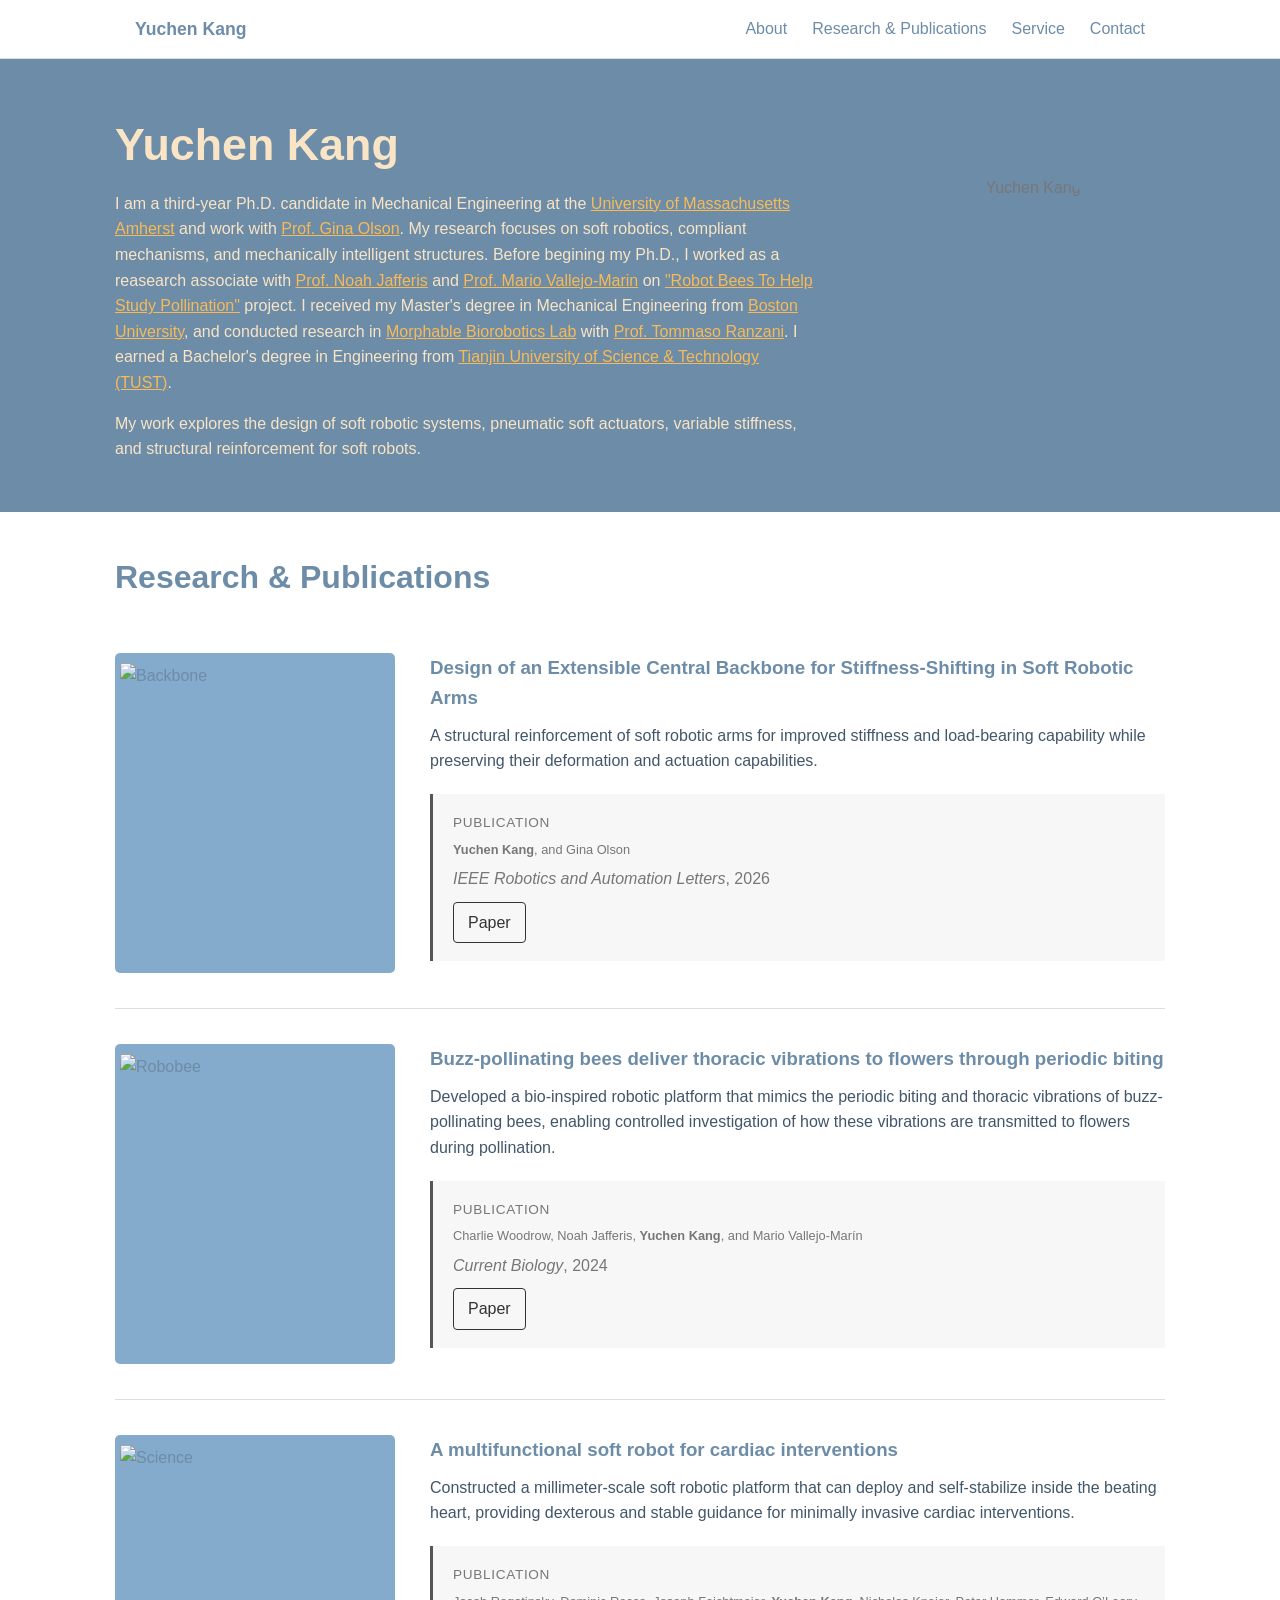
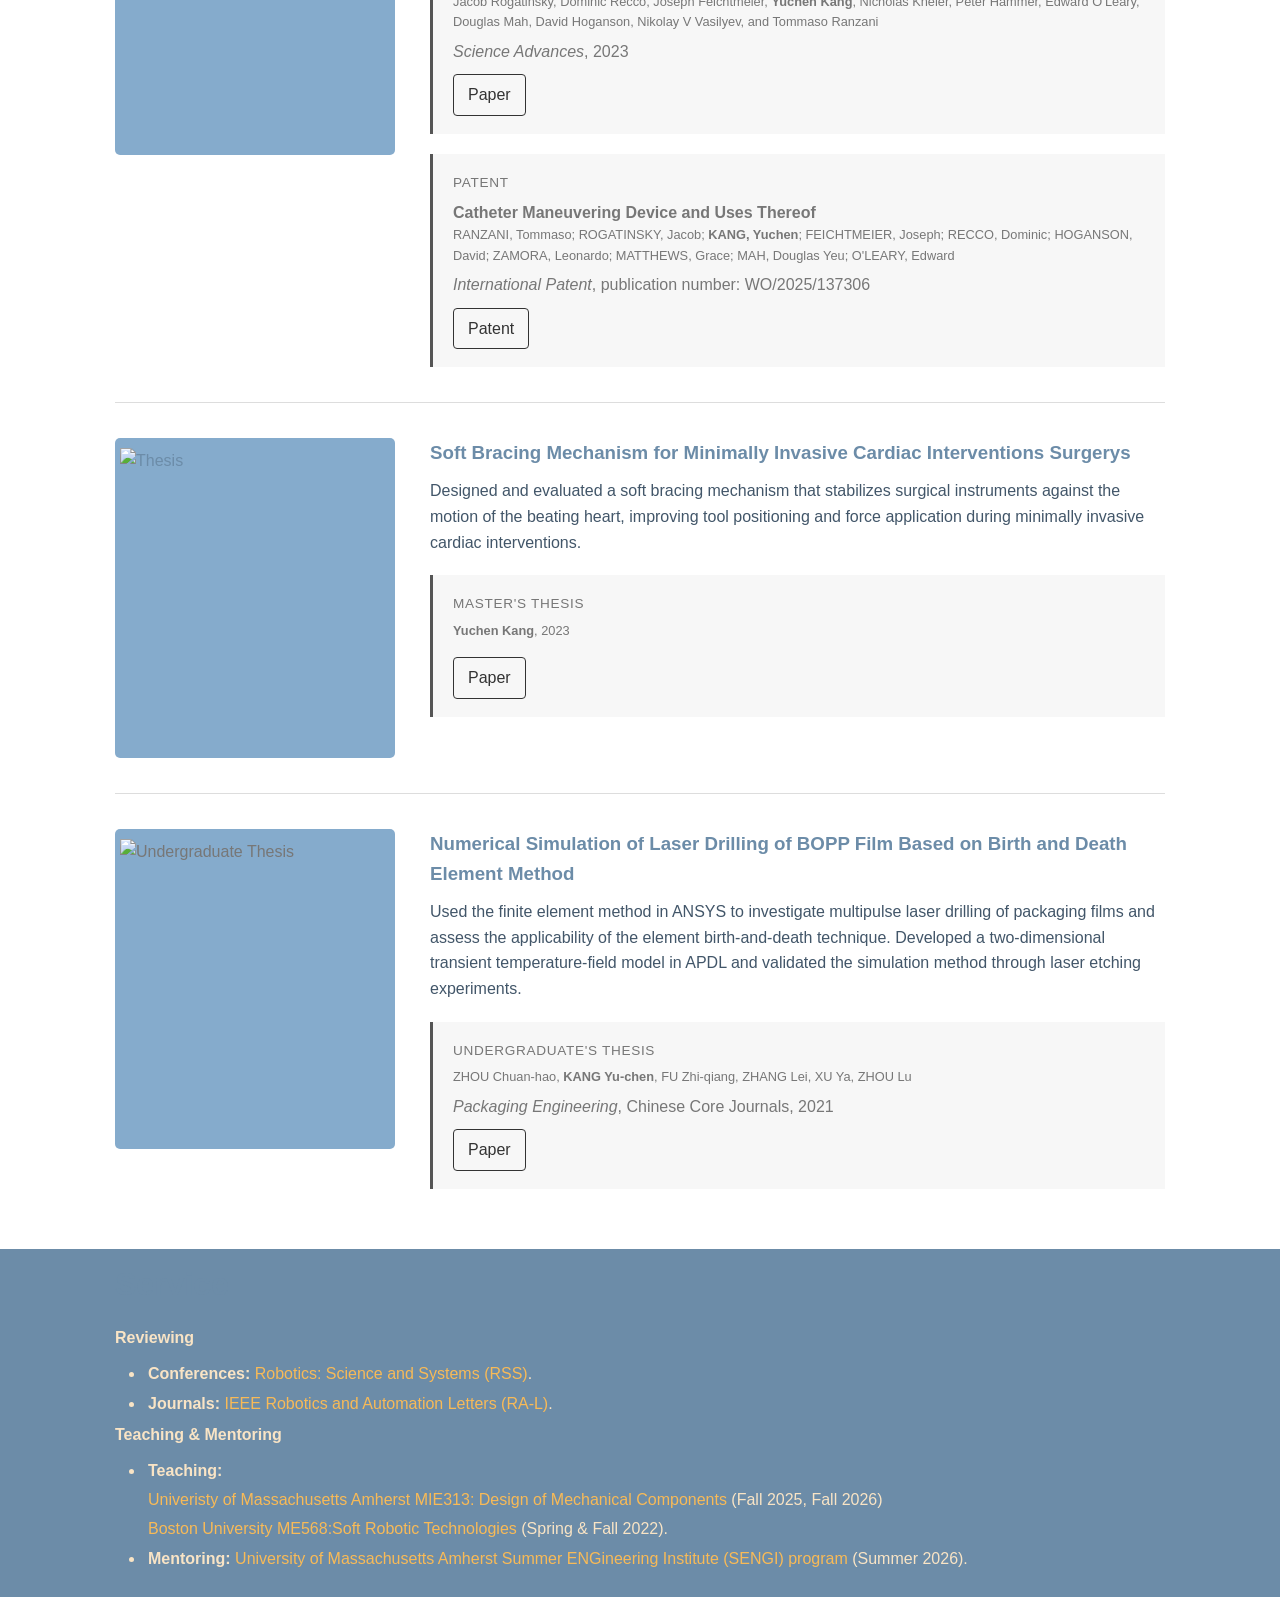
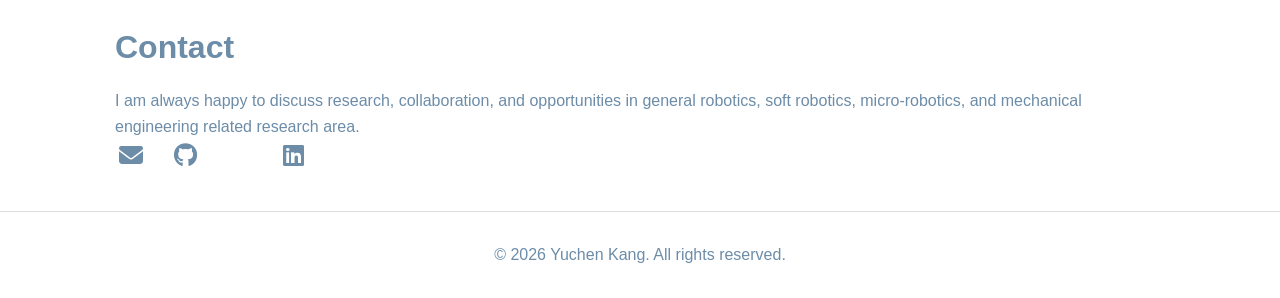
==== index.html @ 154b947e "Update index.html" ====
<!DOCTYPE html>
<html lang="en">
<head>
    <meta charset="UTF-8">
    <meta name="viewport" content="width=device-width, initial-scale=1.0">
    <title>Yuchen Kang</title>
  
    <link rel="stylesheet"
          href="https://cdnjs.cloudflare.com/ajax/libs/font-awesome/6.7.2/css/all.min.css">
    <link rel="stylesheet"
          href="https://cdn.jsdelivr.net/gh/jpswalsh/academicons@1/css/academicons.min.css">
    <link rel="stylesheet" href="style.css">

    <!-- <style> -->
        <!-- /* * {
            box-sizing: border-box;
            margin: 0; -->
            <!-- padding: 0; -->
        <!-- }

        html {
            scroll-behavior: smooth;
        }

        body {
            font-family: Arial, Helvetica, sans-serif;
            line-height: 1.6;
            color: #333;
            background: #fff; -->
        <!-- } */

        /* Navigation */
        /* nav {
            position: sticky;
            top: 0;
            background: white;
            border-bottom: 1px solid #ddd;
            z-index: 1000;
        }

        nav .container {
            display: flex;
            justify-content: space-between;
            align-items: center;
            padding: 15px 20px;
        }

        .nav-name {
            font-weight: bold;
            font-size: 1.1rem;
        } */ -->

        <!-- /* nav ul { -->
            <!-- display: flex;
            list-style: none;
            gap: 25px;
        }

        nav a {
            text-decoration: none;
            color: #333;
        } */

        /* nav a:hover {
            color: #666;
        }

        /* General layout */
        /* .container {
            width: 90%;
            max-width: 1050px;
            margin: auto;
        } -->

        <!-- section { */ 
            /* padding: 70px 0;
        }

        h1 {
            font-size: 2.8rem;
            margin-bottom: 10px;
        }

        h2 {
            font-size: 2rem;
            margin-bottom: 30px;
        }

        h3 {
            margin-bottom: 10px;
        } */

        /* Hero / About */
        /* .hero {
            padding: 100px 0 80px;
            background: #f7f7f7;
        } -->

        <!-- .hero-content {
            display: grid;
            grid-template-columns: 1fr 250px;
            gap: 50px;
            align-items: center;
        } */

        /* .hero-subtitle {
            font-size: 1.25rem;
            color: #666;
            margin-bottom: 25px;
        }

        .hero-text {
            max-width: 700px;
        } */

        /* .profile-placeholder {
            width: 220px;
            height: 220px;
            border-radius: 50%;
            background: #ddd;
            display: flex;
            align-items: center;
            justify-content: center;
            color: #777;
            text-align: center; -->
        <!-- } */
        /* .profile-placeholder img {
            width: 100%;
            height: 100%;
            object-fit: cover;
            display: block; */
      /* } */

        /* Research & Publications */
        .research-item {
            display: grid;
            grid-template-columns: 280px 1fr;
            gap: 35px;
            padding: 35px 0;
            border-bottom: 1px solid #ddd;
        }

        .research-item:last-child {
            border-bottom: none;
        }

        .research-image {
            width: 100%; -->
            <!-- height: 200px;
            background: #eee;
            display: flex;
            align-items: center;
            justify-content: center;
            color: #777;
            border-radius: 5px;
        }

        .research-description {
            margin-bottom: 20px;
        }

        .publication {
            margin-top: 20px;
            padding: 18px 20px;
            background: #f7f7f7;
            border-left: 3px solid #555;
        }

        .publication-label {
            font-size: 0.85rem;
            text-transform: uppercase;
            letter-spacing: 0.05em;
            color: #777;
            margin-bottom: 6px;
        } -->

        <!-- .publication-title {
            font-weight: bold;
            margin-bottom: 5px;
        }

        .publication-links a,
        .button {
            display: inline-block;
            margin-top: 10px;
            margin-right: 8px;
            padding: 7px 14px;
            border: 1px solid #333;
            border-radius: 4px;
            text-decoration: none;
            color: #333;
        }

        .publication-links a:hover,
        .button:hover {
            background: #333;
            color: white;
        }

        /* Research */
        .research-grid {
            display: grid;
            grid-template-columns: repeat(2, 1fr);
            gap: 30px;
        } -->

        <!-- .research-card {
            border: 1px solid #ddd;
            padding: 25px;
            border-radius: 8px;
        }

        .research-image {
            width: 280px;
            height: 200px;
            background: #eee;
            display: flex;
            align-items: center;
            justify-content: center;
            color: #777;
            margin-bottom: 20px;
            border-radius: 5px;
        } -->

        <!-- /* Publications */
        .publication {
            padding: 20px 0;
            border-bottom: 1px solid #ddd;
        }

        .publication:last-child {
            border-bottom: none;
        }

        .publication-title {
            font-size: 1.1rem;
            font-weight: bold;
        }

        .publication-links a,
        .button {
            display: inline-block;
            margin-top: 12px;
            margin-right: 8px;
            padding: 7px 14px;
            border: 1px solid #333;
            border-radius: 4px; -->
            <!-- text-decoration: none;
            color: #333;
        }

        .publication-links a:hover,
        .button:hover {
            background: #333;
            color: white;
        }

        /* Projects */
        .projects-grid {
            display: grid;
            grid-template-columns: repeat(3, 1fr);
            gap: 25px;
        }

        .project-card {
            border: 1px solid #ddd;
            border-radius: 8px;
            padding: 20px;
        } -->

        <!-- .project-image {
            height: 150px;
            background: #eee;
            display: flex;
            align-items: center;
            justify-content: center;
            color: #777;
            margin-bottom: 15px;
            border-radius: 5px;
        }

        /* CV / Contact */
        .cv-section {
            background: #f7f7f7;
        }

        .contact-links {
            margin-top: 20px;
        }

        .contact-links a {
            margin-right: 20px;
            color: #333;
        }

        /* Footer */
        footer { -->
            <!-- padding: 30px 0;
            text-align: center;
            border-top: 1px solid #ddd;
            color: #777;
        }

        /* Mobile */
        @media (max-width: 750px) {
            nav .container {
                flex-direction: column;
                gap: 10px;
            }

            nav ul {
                gap: 12px;
                flex-wrap: wrap;
                justify-content: center;
            }

            .hero-content {
                grid-template-columns: 1fr;
            } -->

            <!-- .profile-placeholder {
                margin: auto;
            }

            .research-item {
                grid-template-columns: 1fr;
            }

            .projects-grid {
                grid-template-columns: 1fr;
            }

            h1 {
                font-size: 2.2rem;
            }
        } -->
    <!-- </style> -->
</head>

<body>

    <!-- Navigation -->
    <nav>
        <div class="container">
            <div class="nav-name">Yuchen Kang</div>

            <ul>
                <li><a href="#about">About</a></li>
                <li><a href="#research">Research &amp; Publications</a></li>
                <!-- <li><a href="#projects">Projects</a></li> -->
                <!-- <li><a href="#cv">CV</a></li> -->
                <li><a href="#service">Service</a></li>
                <li><a href="#contact">Contact</a></li>
            </ul>
        </div>
    </nav>


    <!-- About / Hero -->
    <section id="about" class="hero">
        <div class="container hero-content">

            <div class="hero-text">
                <h1>Yuchen Kang</h1>

                <!-- <p class="hero-subtitle">
                    Ph.D. candidate in Mechanical Engineering<br>
                    <a  
                        href="https://www.umass.edu/ours/"
                        target="_blank"
                        rel="noopener noreferrer">University of Massachusetts Amherst</a>
                </p> -->

                <p>
                    I am a third-year Ph.D. candidate in Mechanical Engineering at the
                    <a  class="bio-link"
                        href="https://www.umass.edu/ours/"
                        target="_blank"
                        rel="noopener noreferrer">University of Massachusetts Amherst</a> and work with 
                    <a  class="bio-link"
                        href="https://www.umass.edu/robotics/people/gina-olson"
                        target="_blank"
                        rel="noopener noreferrer">Prof. Gina Olson</a>. My research focuses
                    on soft robotics, compliant mechanisms, and mechanically
                    intelligent structures. Before begining my Ph.D., I worked as a reasearch associate with 
                    <a class="bio-link"
                        href="https://www.uml.edu/engineering/electrical-computer/faculty/jafferis-noah.aspx"
                        target="_blank"
                        rel="noopener noreferrer">Prof. Noah Jafferis</a> and 
                    <a class="bio-link"
                        href="https://www.uu.se/en/contact-and-organisation/staff?query=N22-1419"
                        target="_blank"
                        rel="noopener noreferrer">Prof. Mario Vallejo-Marin</a> on 
                        <a class="bio-link"
                        href="https://www.uml.edu/news/press-releases/2022/jafferisresearchrelease040822.aspx"
                        target="_blank"
                        rel="noopener noreferrer">"Robot Bees To Help Study Pollination"</a> project.
                    I received my Master's degree in Mechanical Engineering from 
                    <a class="bio-link"
                        href="https://www.bu.edu/eng/"
                        target="_blank"
                        rel="noopener noreferrer">Boston University</a>, and conducted research in
                    <a class="bio-link"
                        href="https://sites.bu.edu/ranzani-lab/"
                        target="_blank"
                        rel="noopener noreferrer">
                    Morphable Biorobotics Lab</a> with
                    <a class="bio-link"
                        href="https://www.bu.edu/eng/profile/tommaso-ranzini-phd/"
                        target="_blank"
                        rel="noopener noreferrer">
                    Prof. Tommaso Ranzani</a>. I earned a Bachelor's degree in Engineering from 
                    <a class="bio-link"
                        href="https://en.tust.edu.cn/"
                        target="_blank"
                        rel="noopener noreferrer">Tianjin University of Science & Technology (TUST)</a>.
                </p>

                <p style="margin-top: 15px;">
                    My work explores the design of soft robotic systems,
                    pneumatic soft actuators, variable stiffness, and
                    structural reinforcement for soft robots.
                </p>
            </div>

            <!-- Replace this with your profile photo -->
            <div class="profile-placeholder">
                <img src="images/profile.jpg" alt="Yuchen Kang">
            </div>

        </div>
    </section>


    <!-- Research & Publications -->
    <section id="research">
        <div class="container">

            <h2>Research &amp; Publications</h2>

            <div class="research-item">
                <div class="research-image">
                    <img src="images/backbone_paper.png"
                         alt="Backbone">
                </div>
                <div>
                    <h3>Design of an Extensible Central Backbone for Stiffness-Shifting in Soft Robotic Arms</h3>
                    <p class="research-description">
                        A structural reinforcement of soft robotic arms for improved stiffness and load-bearing capability while preserving their deformation and actuation capabilities.
                    </p>
                    <div class="publication">
                        <div class="publication-label">Publication</div>
                        <div class="publication-title">
                        <p><strong>Yuchen Kang</strong>, and Gina Olson</p></div>
                        <p><em>IEEE Robotics and Automation Letters</em>, 2026</p>
                        <div class="publication-links">
                            <a href="10.1109/LRA.2026.3728346" target="_blank">Paper</a>
                            <!-- <a href="#" target="_blank">Video</a> -->
                            <!-- <a href="#" target="_blank">Code</a> -->
                        </div>
                    </div>
                </div>
            </div>

            <div class="research-item">
                <div class="research-image">
                    <img src="images/robobee.png"
                         alt="Robobee">
                </div>
                <div>
                    <h3>Buzz-pollinating bees deliver thoracic vibrations to flowers through periodic biting</h3>
                    <p class="research-description">
                        Developed a bio-inspired robotic platform that mimics the periodic biting and thoracic vibrations of buzz-pollinating bees, enabling controlled investigation of how these vibrations are transmitted to flowers during pollination.
                    </p>
                    <div class="publication">
                        <div class="publication-label">Publication</div>
                        <div class="publication-title">
                        <p>Charlie Woodrow, Noah Jafferis, <strong>Yuchen Kang</strong>, and Mario Vallejo-Marín</p></div>
                        <p><em>Current Biology</em>, 2024</p>
                        <div class="publication-links">
                            <a href="https://www.cell.com/current-biology/fulltext/S0960-9822(24)00947-3" target="_blank">Paper</a>
                        </div>
                    </div>
                </div>
            </div>
             
            <div class="research-item">
                <div class="research-image">
                    <img src="images/sciadv.2023.9.issue-43.cover.jpg"
                         alt="Science">
                </div>
                <div>      
                    <h3>A multifunctional soft robot for cardiac interventions</h3>
                    <p class="research-description">
                       Constructed a millimeter-scale soft robotic platform that can deploy and self-stabilize inside the beating heart, providing dexterous and stable guidance for minimally invasive cardiac interventions.
                    </p>
                    <div class="publication">
                        <div class="publication-label">Publication</div>
                        <div class="publication-title">
                        <p>Jacob Rogatinsky, Dominic Recco, Joseph Feichtmeier, <strong>Yuchen Kang</strong>, Nicholas Kneier, Peter Hammer, Edward O’Leary, Douglas Mah, David Hoganson, Nikolay V Vasilyev, and Tommaso Ranzani</p></div>
                        <p><em>Science Advances</em>, 2023</p>
                        <div class="publication-links">
                            <a href="https://www.science.org/doi/full/10.1126/sciadv.adi5559" target="_blank">Paper</a>
                        </div>
                    </div>
                    <div class="publication">
                            <div class="publication-label">Patent</div>
                            <div><strong>Catheter Maneuvering Device and Uses Thereof</strong></div>
                            <div class="publication-title">
                            <p>
                                RANZANI, Tommaso; ROGATINSKY, Jacob; <strong>KANG, Yuchen</strong>; FEICHTMEIER, Joseph; RECCO, Dominic; HOGANSON, David; ZAMORA, Leonardo; MATTHEWS, Grace; MAH, Douglas Yeu; O'LEARY, Edward
                            </p>
                            </div>
                            <p><em>International Patent</em>,  publication number: WO/2025/137306</p>
                            <div class="publication-links">
                                <a href="https://patentscope.wipo.int/search/en/WO2025137306"
                                    target="_blank">
                                    Patent
                                </a>
                            </div>
                     </div>
                 </div>
            </div>
            
            
            <div class="research-item">
                <div class="research-image">
                    <img src="images/thesis.png" alt="Thesis">
                </div>
                <div>
                    <h3>Soft Bracing Mechanism for Minimally Invasive Cardiac Interventions Surgerys</h3>
                    <p class="research-description">
                        Designed and evaluated a soft bracing mechanism that stabilizes surgical instruments against the motion of the beating heart, improving tool positioning and force application during minimally invasive cardiac interventions.
                    </p>
                    <div class="publication">
                        <div class="publication-label">Master's thesis</div>
                        <div class="publication-title">
                        <p><strong>Yuchen Kang</strong>, 2023</p></div>
                        <div class="publication-links">
                            <a href="https://www.proquest.com/docview/2768177286?pq-origsite=gscholar&fromopenview=true&sourcetype=Dissertations%20&%20Theses" target="_blank">Paper</a>
                        </div>
                    </div>
                </div>
            </div>

            <div class="research-item">
                <div class="research-image">
                    <img src="images/bopp.png" alt="Undergraduate Thesis">
                </div>
                <div>
                    <h3>Numerical Simulation of Laser Drilling of BOPP Film Based on Birth and Death Element Method</h3>
                    <p class="research-description">
                        Used the finite element method in ANSYS to investigate multipulse laser drilling of packaging films and assess the applicability of the element birth-and-death technique. Developed a two-dimensional transient temperature-field model in APDL and validated the simulation method through laser etching experiments.
                    </p>
                    <div class="publication">
                        <div class="publication-label">Undergraduate's thesis</div>
                        <div class="publication-title">
                        <p>ZHOU Chuan-hao, <strong>KANG Yu-chen</strong>, FU Zhi-qiang, ZHANG Lei, XU Ya, ZHOU Lu</p></div>
                        <p><em>Packaging Engineering</em>, Chinese Core Journals, 2021</p>
                        <div class="publication-links">
                            <a href="https://oversea.cnki.net/kcms2/article/abstract?v=wFrtWXqGzUhychudD2JCOenixJmHWMv2XkdegIuMVv5eLd5_k2mVjsaojWf-9cwwxvvya5XC_LVUVm7RW2AKgNwkItz39gXMr56CwcEzXyWSeuTJ0NJ7NlQIEg6zBd9N2w-OHBtiRdesmRjuOSsp_u--F6hsxxRRIIqCn3WGa94=&uniplatform=OVERSEA&language=CHS" target="_blank">Paper</a>
                        </div>
                    </div>
                </div>
            </div>

            
        </div>
    </section>


    <!-- Projects -->
    <!-- <section id="projects"> -->
        <!-- <div class="container"> -->

            <!-- <h2>Projects</h2> -->

            <!-- <div class="projects-grid"> -->

                <!-- <div class="project-card"> -->

                    <!-- <div class="project-image"> -->
                        <!-- Project Image -->
                    <!-- </div> -->

                    <!-- <h3>Soft Robotic Arm</h3> -->

                    <!-- <p> -->
                        <!-- A fluid-driven soft robotic arm with a passive -->
                        <!-- extensible central backbone for stiffness-pressure -->
                        <!-- decoupling. -->
                    <!-- </p> -->

                <!-- </div> -->


                <!-- <div class="project-card"> -->

                    <!-- <div class="project-image"> -->
                        <!-- Project Image -->
                    <!-- </div> -->

                    <!-- <h3>McKibben Actuator</h3> -->

                    <!-- <p> -->
                        <!-- Design and characterization of pneumatic artificial -->
                        <!-- muscles for soft robotic applications. -->
                    <!-- </p> -->

                <!-- </div> -->


                <!-- <div class="project-card"> -->

                    <!-- <div class="project-image"> -->
                        <!-- Project Image -->
                    <!-- </div> -->

                    <!-- <h3>[Future Project]</h3> -->

                    <!-- <p> -->
                        <!-- Add another research project, class project, or -->
                        <!-- engineering project here. -->
                    <!-- </p> -->

                <!-- </div> -->

            <!-- </div> -->
        <!-- </div> -->
    <!-- </section> -->


    <!-- CV -->
    <!-- <section id="cv" class="cv-section"> -->
        <!-- <div class="container"> -->

            <!-- <h2>Curriculum Vitae</h2> -->

            <!-- <p> -->
                <!-- Download my CV for a detailed overview of my research, -->
                <!-- education, publications, and experience. -->
            <!-- </p> -->

            <!-- Put your CV PDF in the same repository -->
            <!-- <a class="button" href="files/Yuchen_CV.pdf" target="_blank"> -->
                <!-- Download CV -->
            <!-- </a> -->

        <!-- </div> -->
    <!-- </section> -->

    <!-- Service -->
    <section id="service">
        <div class="container">
            <h2>Service</h2>
    <div class="service-section">
        <h4>Reviewing</h4>

        <ul class="service-list">
          <li>
            <strong>Conferences:</strong>
            <a href="https://roboticsconference.org/"
               target="_blank"
               rel="noopener noreferrer">Robotics: Science and Systems (RSS)</a>.
          </li>

          <li>
            <strong>Journals:</strong>
            <a href="https://www.ieee-ras.org/publications/ra-l/"
               target="_blank"
               rel="noopener noreferrer">IEEE Robotics and Automation Letters (RA-L)</a>.
          </li>
        </ul>

        <h4>Teaching &amp; Mentoring</h4>

        <ul class="service-list">
         <li>
            <strong>Teaching:</strong>
            <div class="course-list">
                 <div class="course-item">
                    <a href="https://www.coursicle.com/umass/courses/MIENG/313/"
                       target="_blank"
                       rel="noopener noreferrer">Univeristy of Massachusetts Amherst MIE313: Design of Mechanical Components</a> (Fall 2025, Fall 2026)
                 </div>

                 <div class="course-item">
                    <a href="https://www.bu.edu/academics/eng/courses/eng-me-568/"
                       target="_blank"
                       rel="noopener noreferrer">Boston University ME568:Soft Robotic Technologies</a> (Spring & Fall 2022).
                 </div>
            </div>
         </li>

         <li>
            <strong>Mentoring:</strong>
            <a href="https://www.umass.edu/uww/pre-college/residential/summer-engineering-institute-engineering"
               target="_blank"
               rel="noopener noreferrer">University of Massachusetts Amherst Summer ENGineering Institute (SENGI) program</a> (Summer 2026).
         </li>
     </ul>
    </div>
</div>
</section>
    
    <!-- Contact -->
    <section id="contact">
        <div class="container">

            <h2>Contact</h2>

            <p>
                I am always happy to discuss research, collaboration,
                and opportunities in general robotics, soft robotics, micro-robotics,
                and mechanical engineering related research area.
            </p>

            <!-- <div class="contact-links">
                <a href="yuchenkang@umass.edu">Email</a>

                <a href="https://github.com/YuchenKK" target="_blank">
                    GitHub
                </a>

                <a href="https://scholar.google.com/citations?user=WYPKLc0AAAAJ&hl=en" target="_blank">
                    Google Scholar
                </a>

                <a href="#" target="_blank">
                    LinkedIn
                </a>
            </div> -->
            <div class="contact-links">
                <a href="yuchenkang@umass.edu"
                   aria-label="Email"
                   title="Email">
                    <i class="fa-solid fa-envelope"></i>
                </a>

                <a href="https://github.com/YuchenKK"
                   target="_blank"
                   rel="noopener noreferrer"
                   aria-label="GitHub"
                   title="GitHub">
                    <i class="fa-brands fa-github"></i>
                </a>

                <a href="https://scholar.google.com/citations?user=WYPKLc0AAAAJ&amp;hl=en"
                   target="_blank"
                   rel="noopener noreferrer"
                   aria-label="Google Scholar"
                   title="Google Scholar">
                    <i class="ai ai-google-scholar"></i>
                </a>

                <a href="YOUR_LINKEDIN_URL"
                   target="_blank"
                   rel="noopener noreferrer"
                   aria-label="LinkedIn"
                   title="LinkedIn">
                    <i class="fa-brands fa-linkedin"></i>
                </a>
            </div>

        </div>
    </section>


    <!-- Footer -->
    <footer>
        <div class="container">
            © 2026 Yuchen Kang. All rights reserved.
        </div>
    </footer>

</body>
</html>
---- style.css ----
/* ========================================
   GLOBAL
   ======================================== */

* {
    box-sizing: border-box;
    margin: 0;
    padding: 0;
}

html {
    scroll-behavior: smooth;
}

body {
    font-family: Georgia, Helvetica, sans-serif;
   /* Helvetica, */
    line-height: 1.6;
    /* color: #f9e4c5; */
    color: #6c8ca8;
    background: #fff;
}

.container {
    width: 90%;
    max-width: 1050px;
    margin: auto;
    color: #6c8ca8;
}

section {
    padding: 40px 0;
    /* margin-bottom: 15px; */
}


/* ========================================
   NAVIGATION
   ======================================== */

nav {
    position: sticky;
    top: 0;
    background: white;
    border-bottom: 1px solid #ddd;
    z-index: 1000;
}

nav .container {
    display: flex;
    justify-content: space-between;
    align-items: center;
    padding: 15px 20px;
}

.nav-name {
    font-weight: bold;
    font-size: 1.1rem;
}

nav ul {
    display: flex;
    list-style: none;
    gap: 25px;
}

nav a {
    text-decoration: none;
    color: #6c8ca8;
}

nav a:hover {
    color: #6c8ca8;
}


/* ========================================
   HEADINGS
   ======================================== */

h1 {
    font-size: 2.8rem;
    margin-bottom: 10px;
}

h2 {
    font-size: 2rem;
    margin-bottom: 15px;
    color: #6c8ca8;
}

h3 {
    margin-bottom: 10px;
    color: #6c8ca8;
}

#service h3 {
    color: #f9e4c5;
}

h4 {
    margin-bottom: 10px;
    color: #f9e4c5;
}


#research {
    padding-bottom: 25px;
}

#service {
    padding-top: 25px;
    padding-bottom: 25px;
}

#contact {
    padding-top: 25px;
}
/* ========================================
   HERO / ABOUT
   ======================================== */
/* .title-name {
    font-family: Georgia, "Times New Roman", serif;
    font-size: 48px;
    font-weight: 700;
    font-style: italic;
    color: #105666;
} */

/* .profile-name {
    font-family: Georgia, "Times New Roman", serif;
    font-size: 3rem;
    font-weight: 700;
    letter-spacing: -0.02em;
    color: #105666;
} */

.hero {
    padding: 50px 0 50px;
    /* background: #f7f7f7;*/
    background: #6c8ca8
}

.hero-content {
    display: grid;
    grid-template-columns: 1fr 250px;
    gap: 50px;
    align-items: center;
}

.hero-text {
    max-width: 700px;
    color: #f9e4c5;
}

.hero-subtitle a,
.hero-subtitle a:visited{
    font-size: 1.25rem;
    color: #f8ba57;
    margin-bottom: 25px;
}

/* .hero-subtitle a:hover {
    color: #839958;
} */

.bio-link,
.bio-link:visited {
    color: #f8ba57;
    text-decoration: underline;
}

/* Profile photo placeholder */

.profile-placeholder {
    width: 220px;
    height: 220px;
    /* border-radius: 50%; */
    /* background: #ddd; */

    display: flex;
    align-items: center;
    justify-content: center;

    color: #777;
    text-align: center;

    overflow: hidden;
}


/* If you later add an actual profile image */

.profile-placeholder img {
    width: 220px;
    height: 220px;
    object-fit: cover;
   border-radius: 50%;
}


/* ========================================
   RESEARCH & PUBLICATIONS
   ======================================== */

.research-item {
    display: grid;
    grid-template-columns: 280px 1fr;
    gap: 35px;

    padding: 35px 0;

    border-bottom: 1px solid #ddd;
    align-items: start;
}

.research-item:last-child {
   color: #777;
    border-bottom: none;
}


/* ========================================
   RESEARCH IMAGE
   ======================================== */

/*
   THIS CONTROLS THE SIZE OF YOUR
   RESEARCH IMAGES.

   Change height: 200px if you want
   them taller or shorter.
*/

.research-image {
    width: 280px;
    height: 320px;
    /* background: #eee; */
    background: #85abcc;
    display: flex;
    align-items: center;
    justify-content: center;
    border-radius: 5px;
    overflow: hidden;
}

.research-image img {
    width: 270px;
    height: 300px;
    object-fit: contain;
    display: block;
}


/*
   If you want the images to fill the
   entire box and crop slightly, use:

   object-fit: cover;
*/


/* ========================================
   RESEARCH DESCRIPTION
   ======================================== */

.research-description {
    margin-bottom: 20px;
   color: #425669;
    font-family: Arial, Helvetica, sans-serif;
}


/* ========================================
   PUBLICATION
   ======================================== */

.publication {
    margin-top: 20px;
    padding: 18px 20px;
    color: #777;

    background: #f7f7f7;
    border-left: 3px solid #555;
}

.publication-label {
    font-size: 0.85rem;
    text-transform: uppercase;
    letter-spacing: 0.05em;

    color: #777;

    margin-bottom: 6px;
}

.publication-title {
    font-size: 0.8rem;
    font-family: Arial, Helvetica, sans-serif;
    /* font-weight: bold; */
    color: #777;
    margin-bottom: 6px;
}


/* Publication buttons */

.publication-links a,
.button {
    display: inline-block;

    margin-top: 10px;
    margin-right: 8px;

    padding: 7px 14px;

    border: 1px solid #333;
    border-radius: 4px;

    text-decoration: none;
    color: #333;
}

.publication-links a:hover,
.button:hover {
    background: #333;
    color: white;
}


/* ========================================
   CV
   ======================================== */

.cv-section {
    background: #f7f7f7;
}


/* ========================================
   CONTACT
   ======================================== */

/* .contact-links {
    margin-top: 20px;
}

.contact-links a {
    margin-right: 20px;
    color: #333;
} */

.contact-links {
    display: flex;
    gap: 22px;
    align-items: center;
}

.contact-links a,
/* .contact-links a:visited {
    color: #6c8ca8;
    font-size: 2rem;
    text-decoration: none;
} */
.contact-links a:visited,
.contact-links a:hover {
    display: inline-flex;
    align-items: center;
    justify-content: center;

    width: 32px;
    height: 32px;
    font-size: 24px;
    line-height: 1;
    
    color: #6c8ca8;
    text-decoration: none;
}

.contact-links a:hover {
    color: #6c8ca8;
}
/* ========================================
   SERVICE
   ======================================== */
#service {
    background-color: #6c8ca8;
    padding: 10px 0 20px;
}

.service-section {
    padding: 0;
    background-color: transparent;
}

.service-list {
    padding-left: 30px;
    margin: 0;
}

.service-list li {
    margin-bottom: 5px;
    padding-left: 3px;
    color: #f9e4c5;
}

.service-list li::marker {
    color: #f9e4c5;
}

.service-list a,
.service-list a:visited {
    color: #f8ba57;
    text-decoration: none;
}

.service-list a:hover {
    color: #f8ba57;
    text-decoration: underline;
}

.course-list {
    margin-top: 4px;
    text-align: left;
}

.course-item {
    display: block;
    margin-bottom: 3px;
}
/* ========================================
   FOOTER
   ======================================== */

footer {
    padding: 30px 0;

    text-align: center;

    border-top: 1px solid #ddd;

    color: #777;
}


/* ========================================
   MOBILE
   ======================================== */

@media (max-width: 750px) {

    nav .container {
        flex-direction: column;
        gap: 10px;
    }

    nav ul {
        gap: 12px;
        flex-wrap: wrap;
        justify-content: center;
    }

    .hero-content {
        grid-template-columns: 1fr;
    }

    .profile-placeholder {
        margin: auto;
    }

    .research-item {
        grid-template-columns: 1fr;
    }

    /*
       Research images become wider
       on mobile screens.
    */

    .research-image {
        height: 250px;
    }

    h1 {
        font-size: 2.2rem;
    }
}
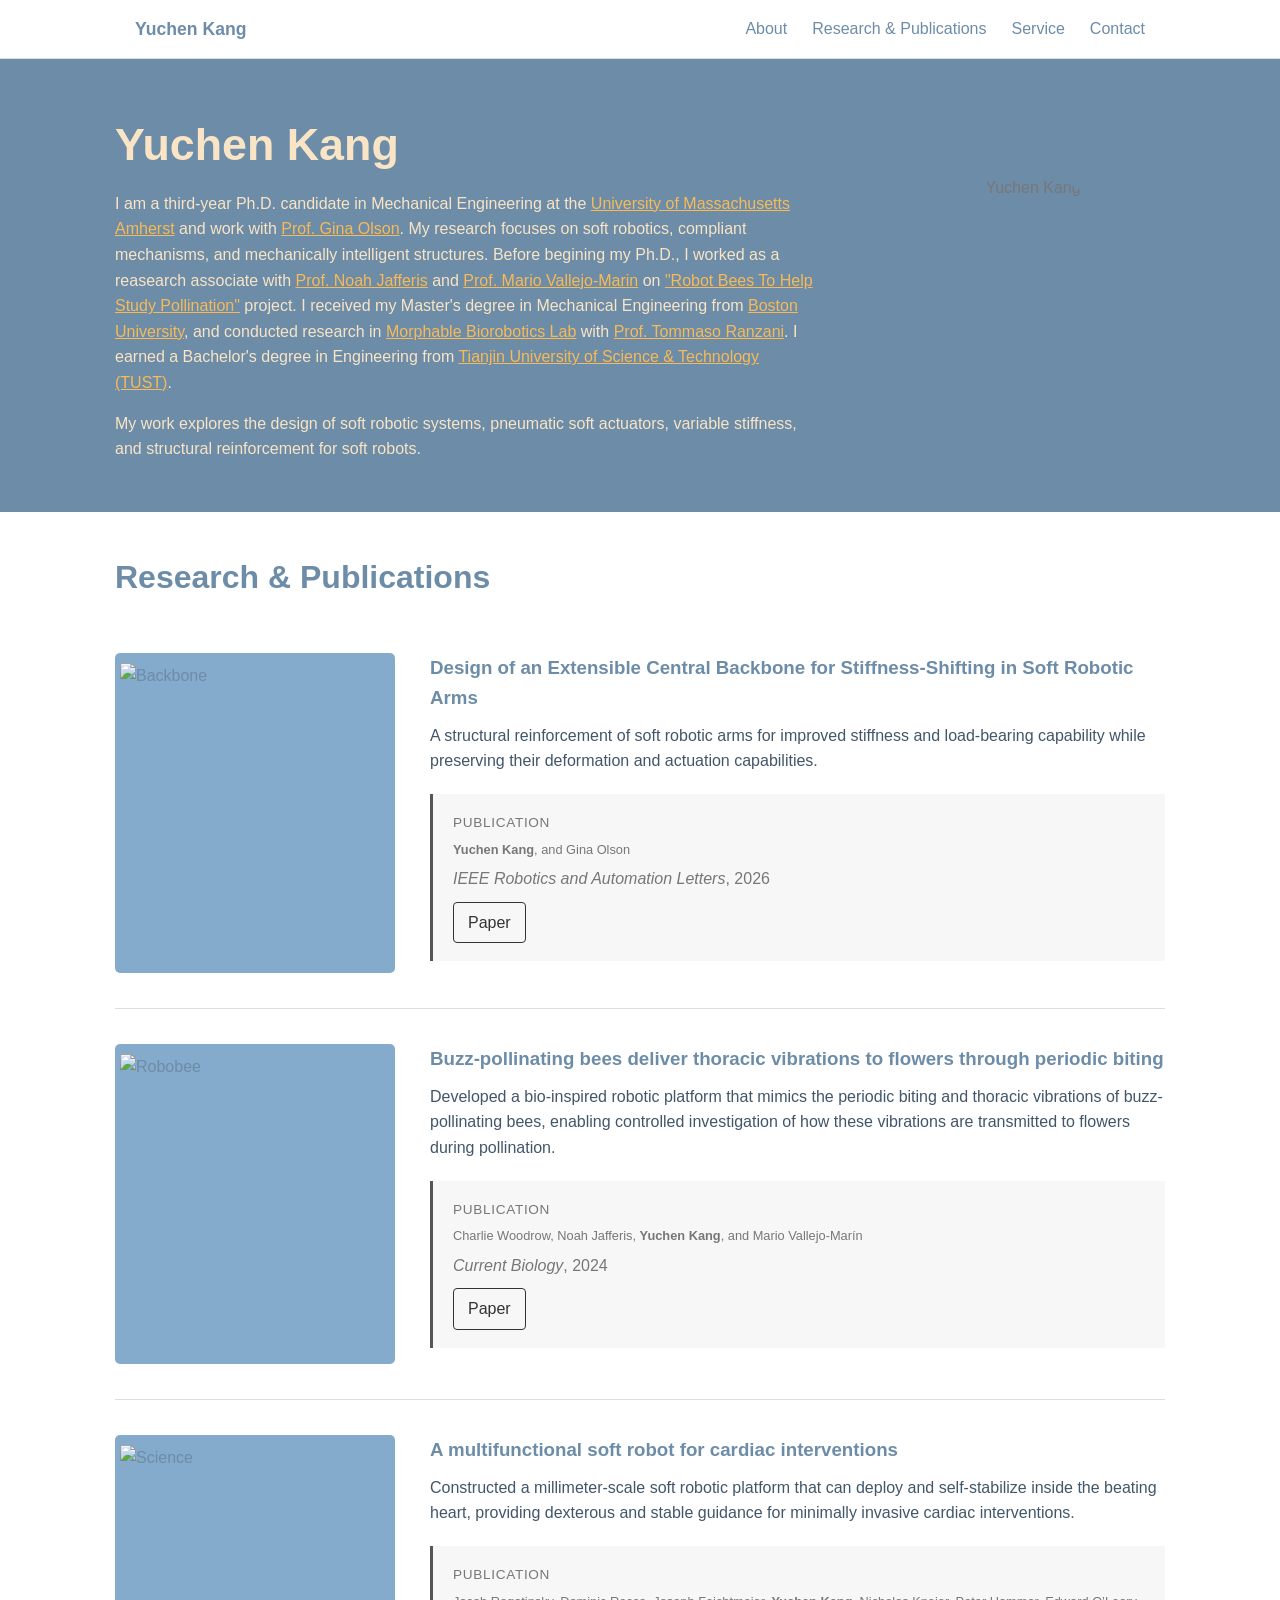
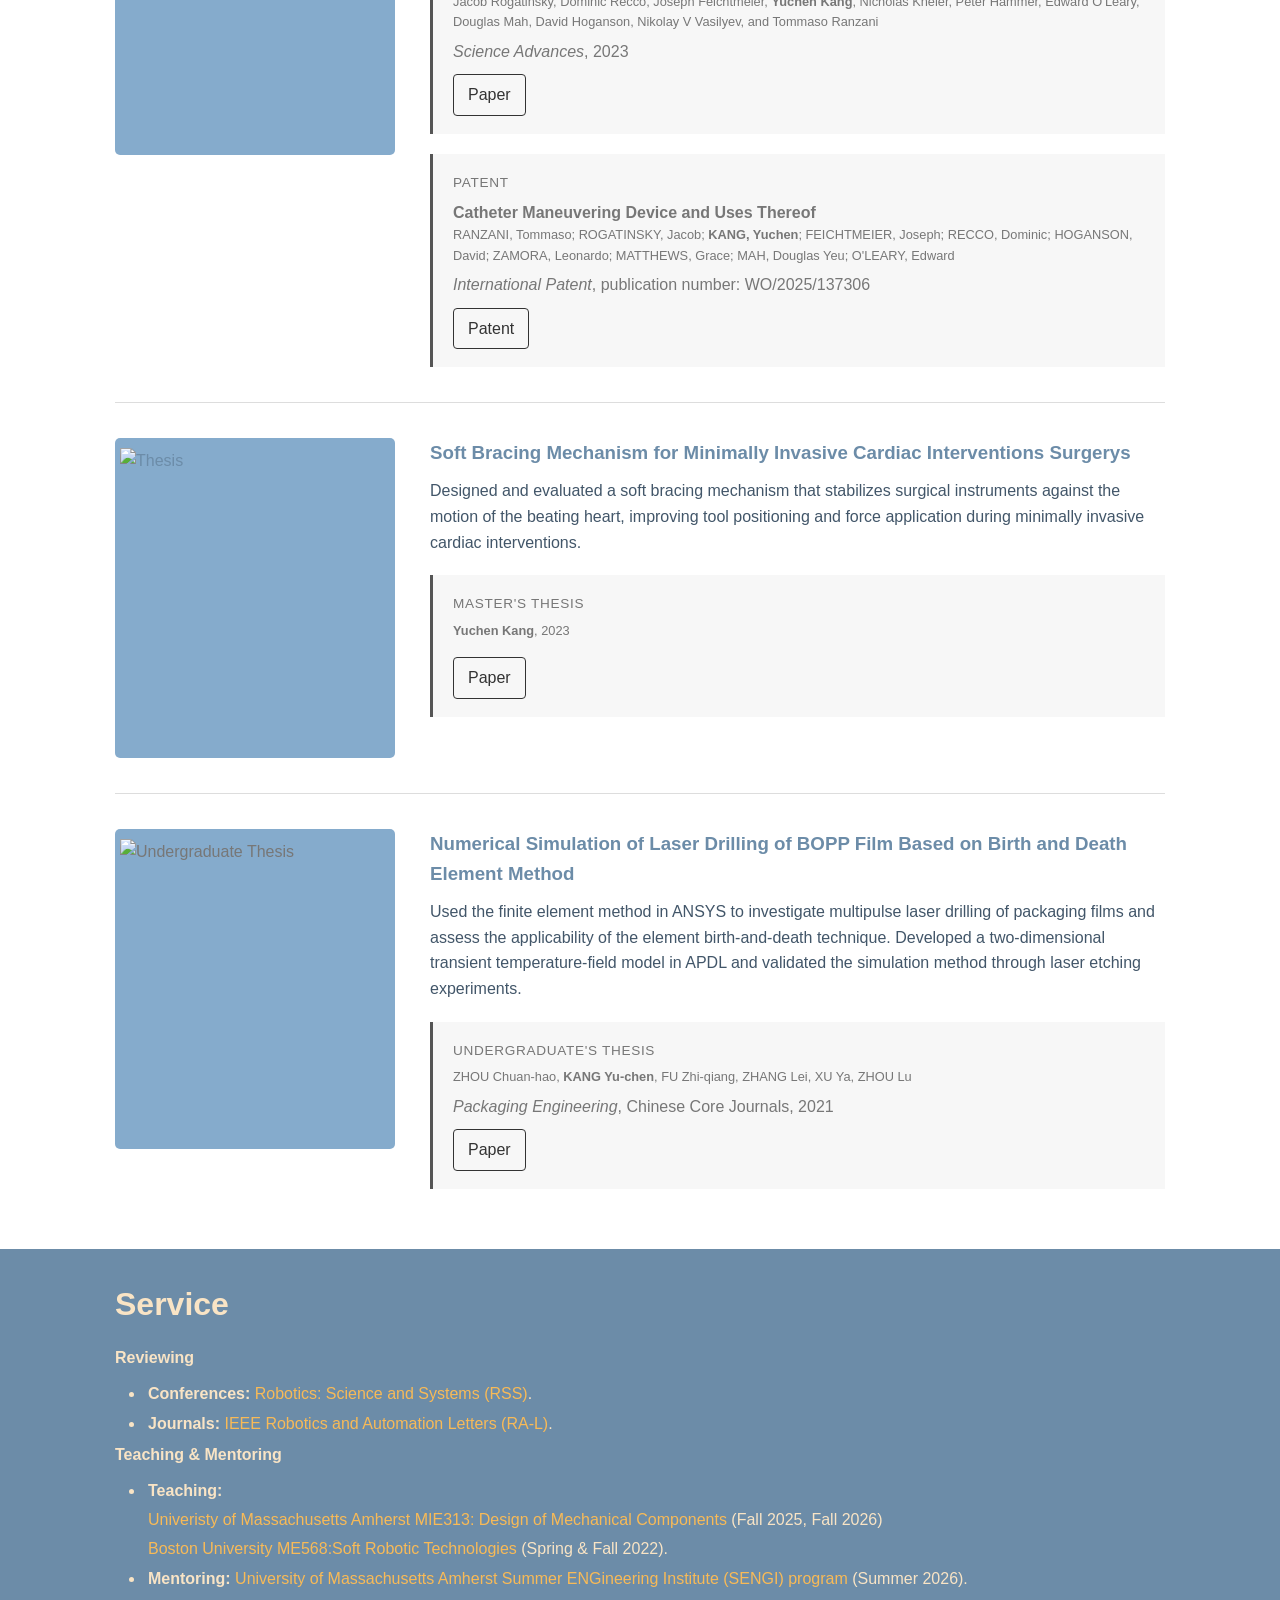
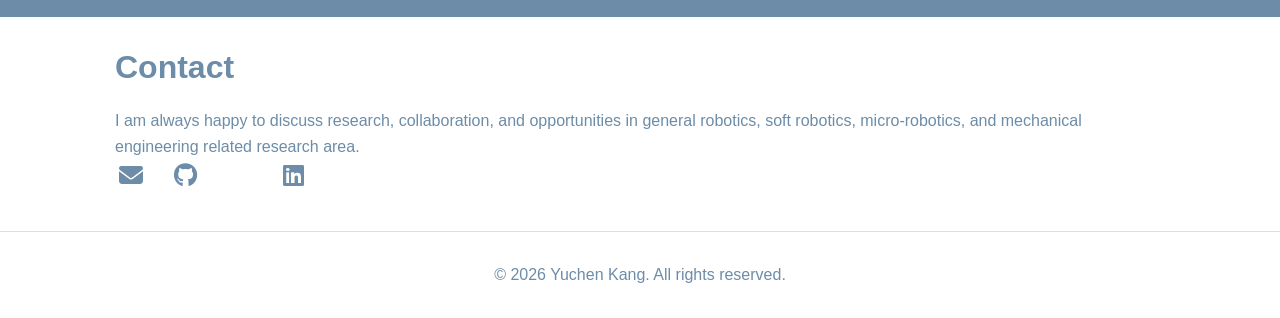
==== commit 67b45846: "Update index linkedin link.html" ====
--- a/index.html
+++ b/index.html
@@ -753,7 +753,7 @@
                     <i class="ai ai-google-scholar"></i>
                 </a>
 
-                <a href="YOUR_LINKEDIN_URL"
+                <a href="https://www.linkedin.com/in/yuchen-kang"
                    target="_blank"
                    rel="noopener noreferrer"
                    aria-label="LinkedIn"
--- a/style.css
+++ b/style.css
@@ -90,13 +90,14 @@
     color: #6c8ca8;
 }
 
+#service h2 {
+    color: #f9e4c5;
+}
+
+
 h3 {
     margin-bottom: 10px;
     color: #6c8ca8;
-}
-
-#service h3 {
-    color: #f9e4c5;
 }
 
 h4 {
@@ -386,12 +387,12 @@
    ======================================== */
 #service {
     background-color: #6c8ca8;
-    padding: 10px 0 20px;
+    padding: 30px 0 20px;
 }
 
 .service-section {
-    padding: 0;
-    background-color: transparent;
+    /* padding: 30px 0 20px; */
+    background-color: #6c8ca8;
 }
 
 .service-list {
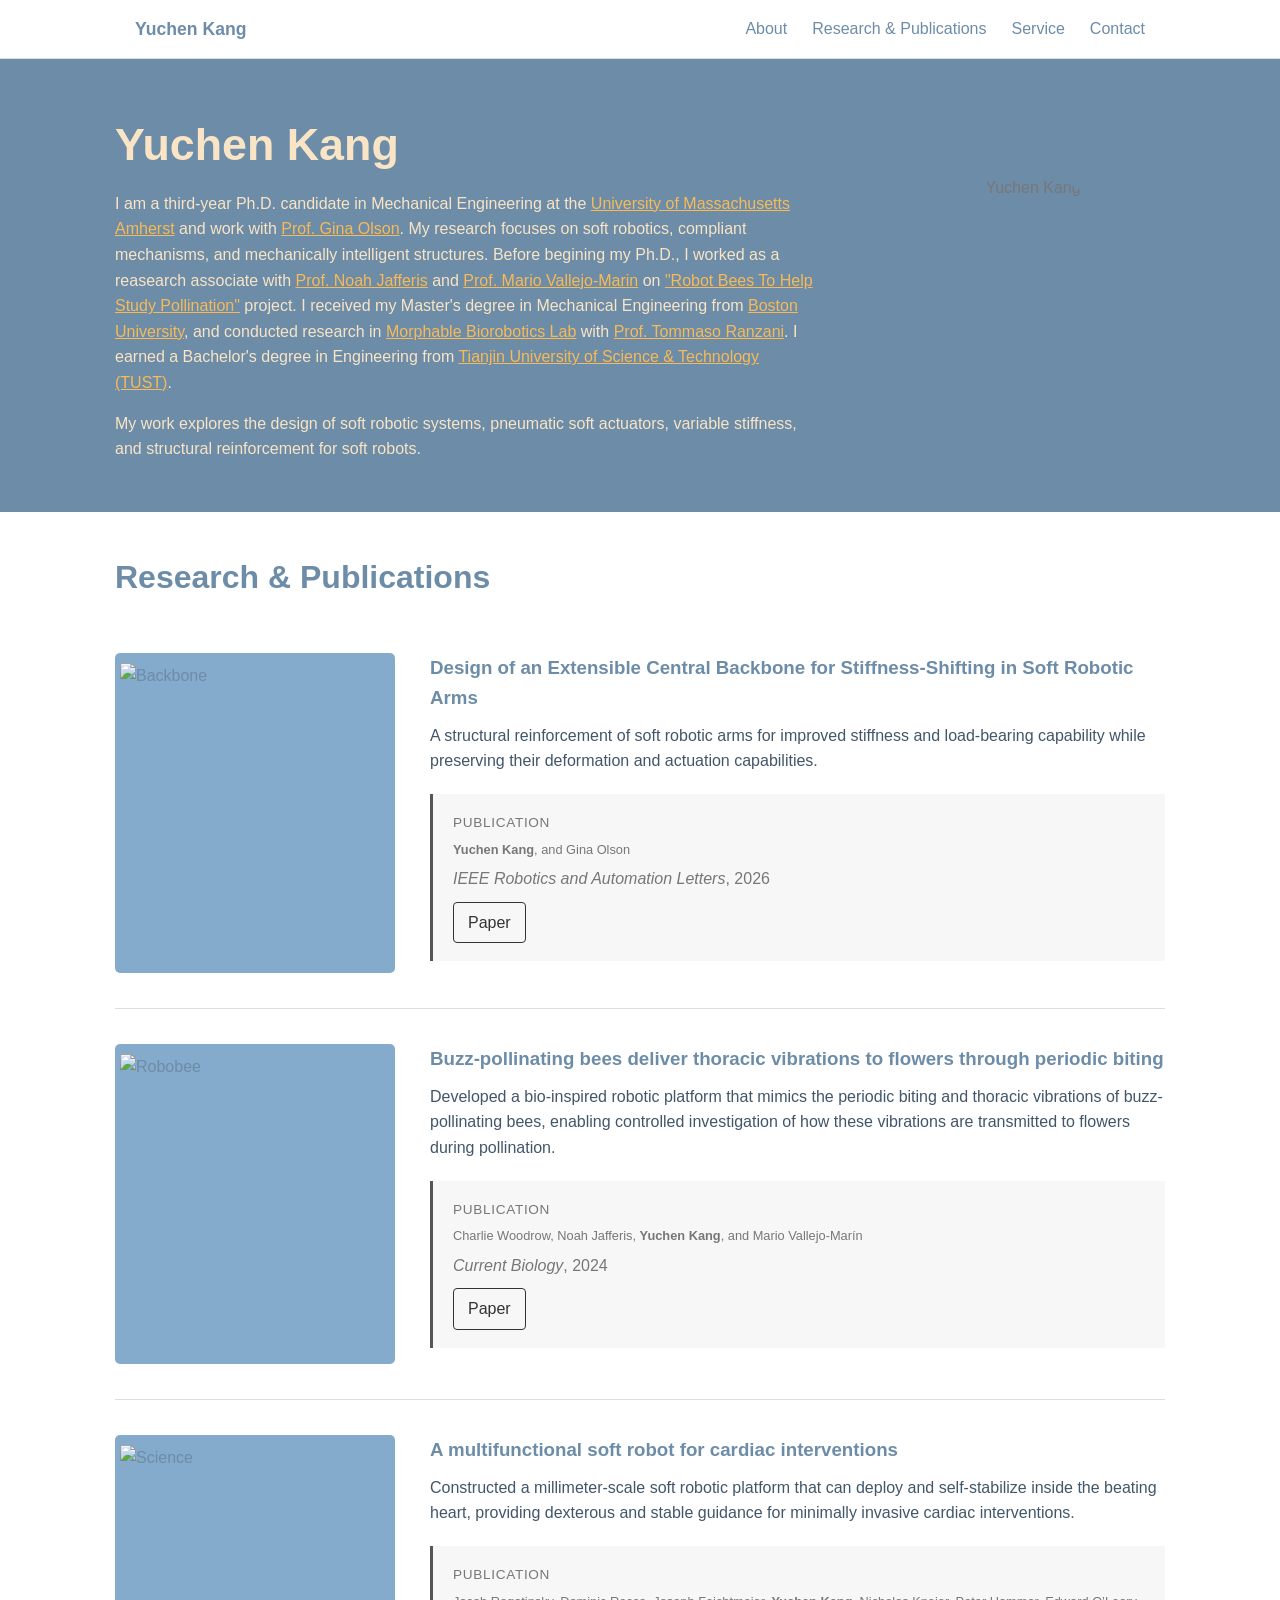
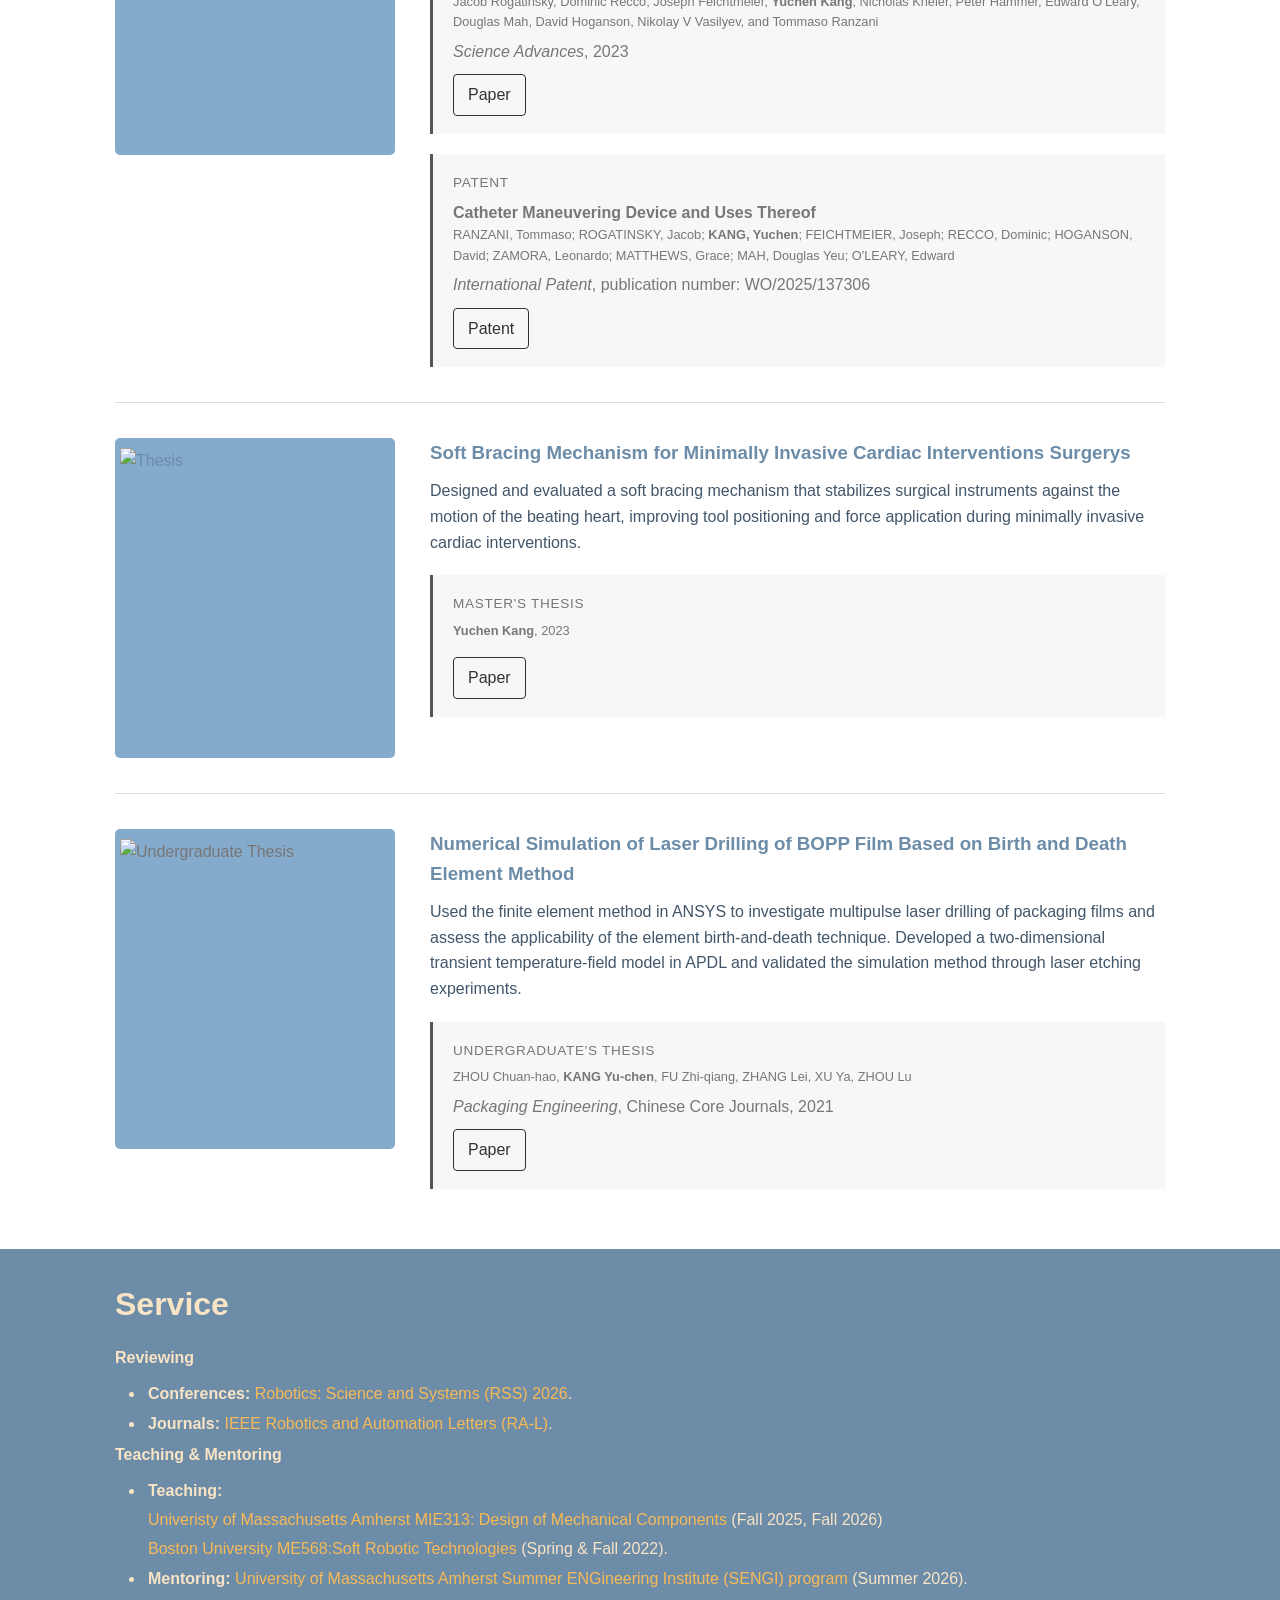
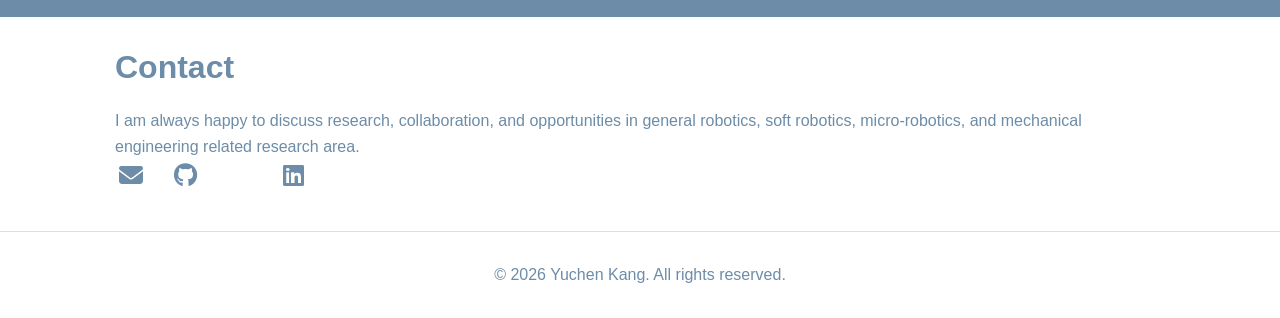
==== commit cc0417f0: "Update index.html" ====
--- a/index.html
+++ b/index.html
@@ -661,7 +661,7 @@
             <strong>Conferences:</strong>
             <a href="https://roboticsconference.org/"
                target="_blank"
-               rel="noopener noreferrer">Robotics: Science and Systems (RSS)</a>.
+               rel="noopener noreferrer">Robotics: Science and Systems (RSS) 2026</a>.
           </li>
 
           <li>
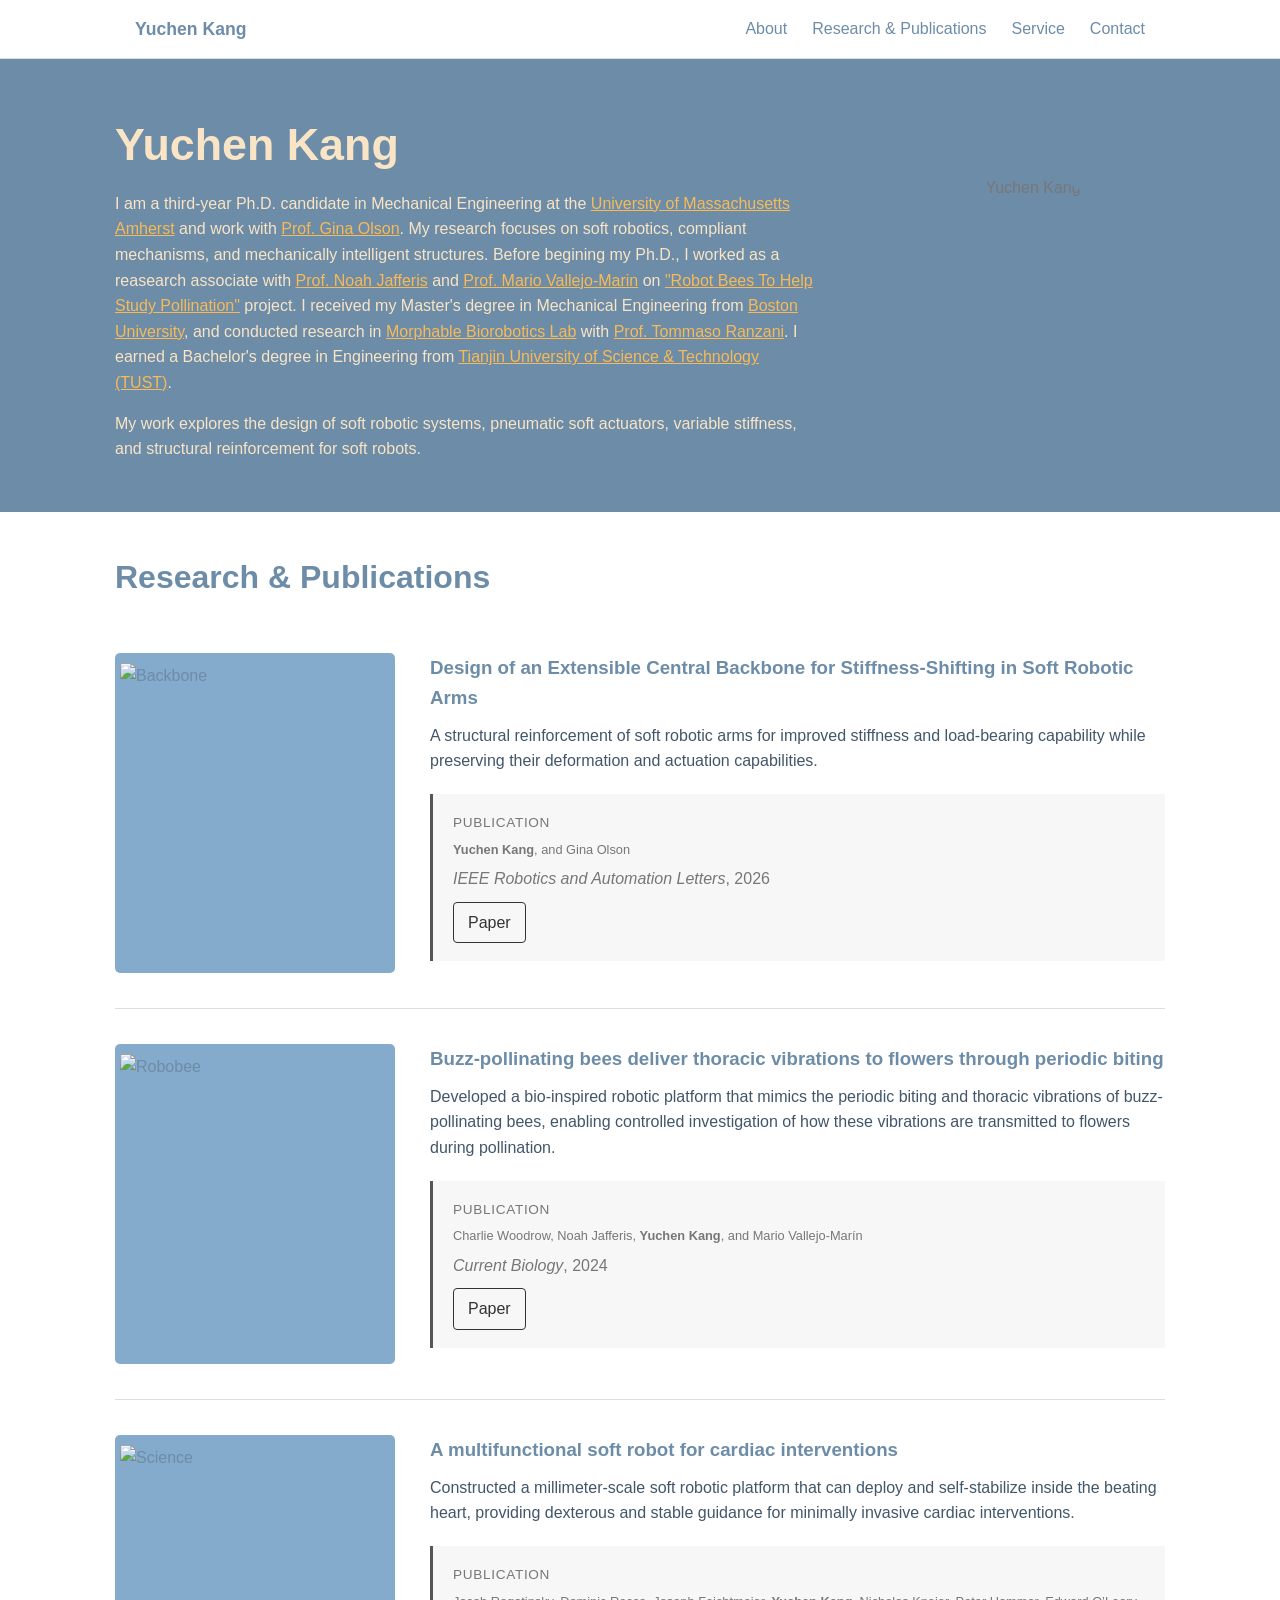
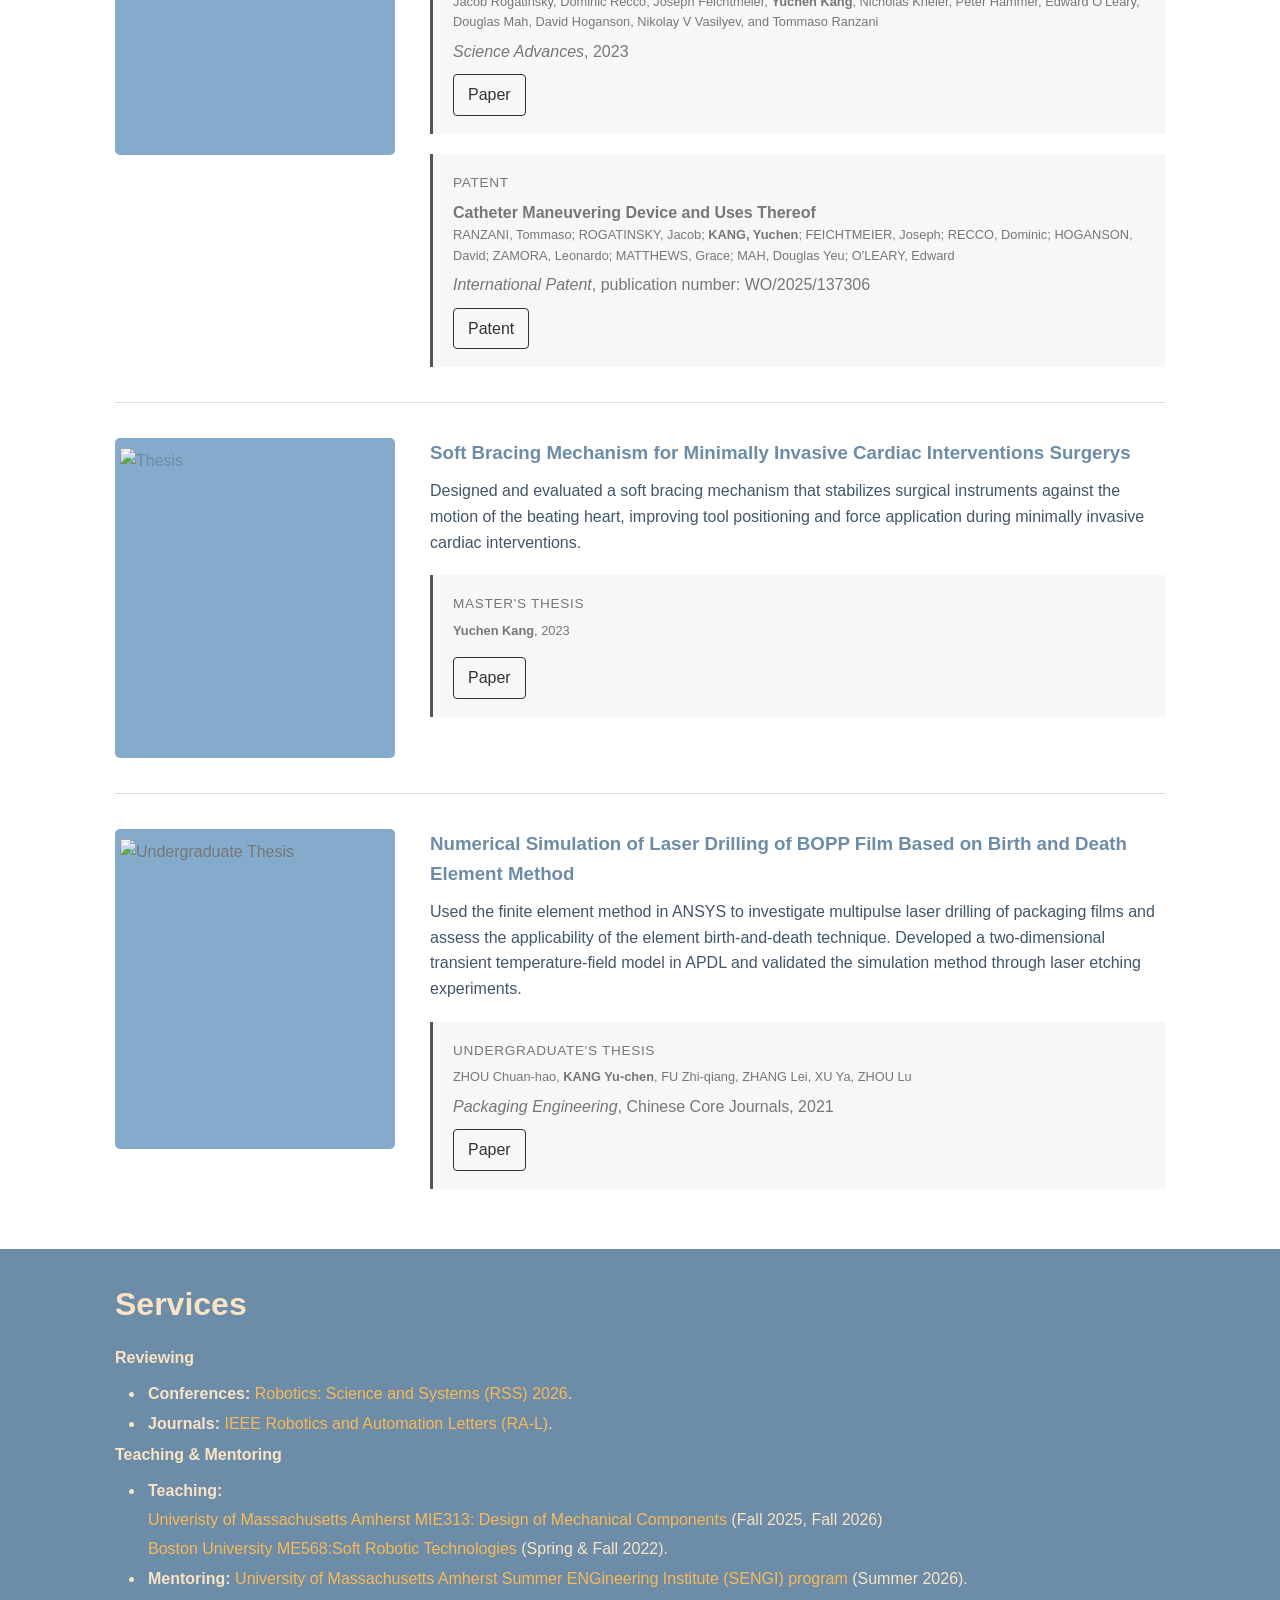
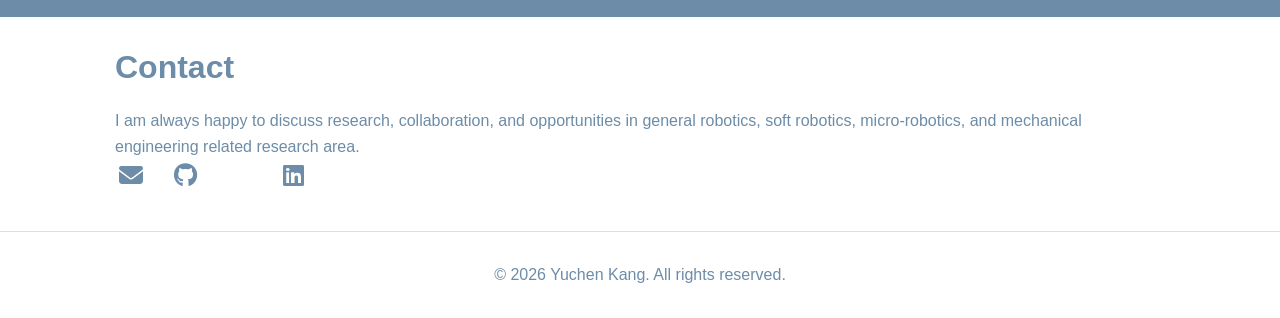
==== commit 0df06121: "Update index.html" ====
--- a/index.html
+++ b/index.html
@@ -3,6 +3,7 @@
 <head>
     <meta charset="UTF-8">
     <meta name="viewport" content="width=device-width, initial-scale=1.0">
+    <meta name="google-site-verification" content="NpknVAqD4w2MhFJ2p8GPfcfg6IPF8ojxl72IgpkIdCw" />
     <title>Yuchen Kang</title>
   
     <link rel="stylesheet"
@@ -10,6 +11,30 @@
     <link rel="stylesheet"
           href="https://cdn.jsdelivr.net/gh/jpswalsh/academicons@1/css/academicons.min.css">
     <link rel="stylesheet" href="style.css">
+
+    <script type="application/ld+json">
+    {
+      "@context": "https://schema.org",
+      "@type": "ProfilePage",
+      "url": "https://yuchenkk.github.io/yucyK/",
+      "mainEntity": {
+        "@type": "Person",
+        "name": "Yuchen Kang",
+        "url": "https://yuchenkk.github.io/yucyK/",
+        "image": "https://yuchenkk.github.io/yucyK/images/profile.jpg",
+        "jobTitle": "Ph.D. Candidate in Mechanical Engineering",
+        "affiliation": {
+          "@type": "CollegeOrUniversity",
+          "name": "University of Massachusetts Amherst"
+        },
+        "sameAs": [
+          "https://scholar.google.com/citations?user=WYPKLc0AAAAJ&hl=en",
+          "https://github.com/YuchenKK",
+          "https://www.linkedin.com/in/yuchen-kang"
+        ]
+      }
+    }
+    </script>
 
     <!-- <style> -->
         <!-- /* * {
@@ -652,7 +677,7 @@
     <!-- Service -->
     <section id="service">
         <div class="container">
-            <h2>Service</h2>
+            <h2>Services</h2>
     <div class="service-section">
         <h4>Reviewing</h4>
 
